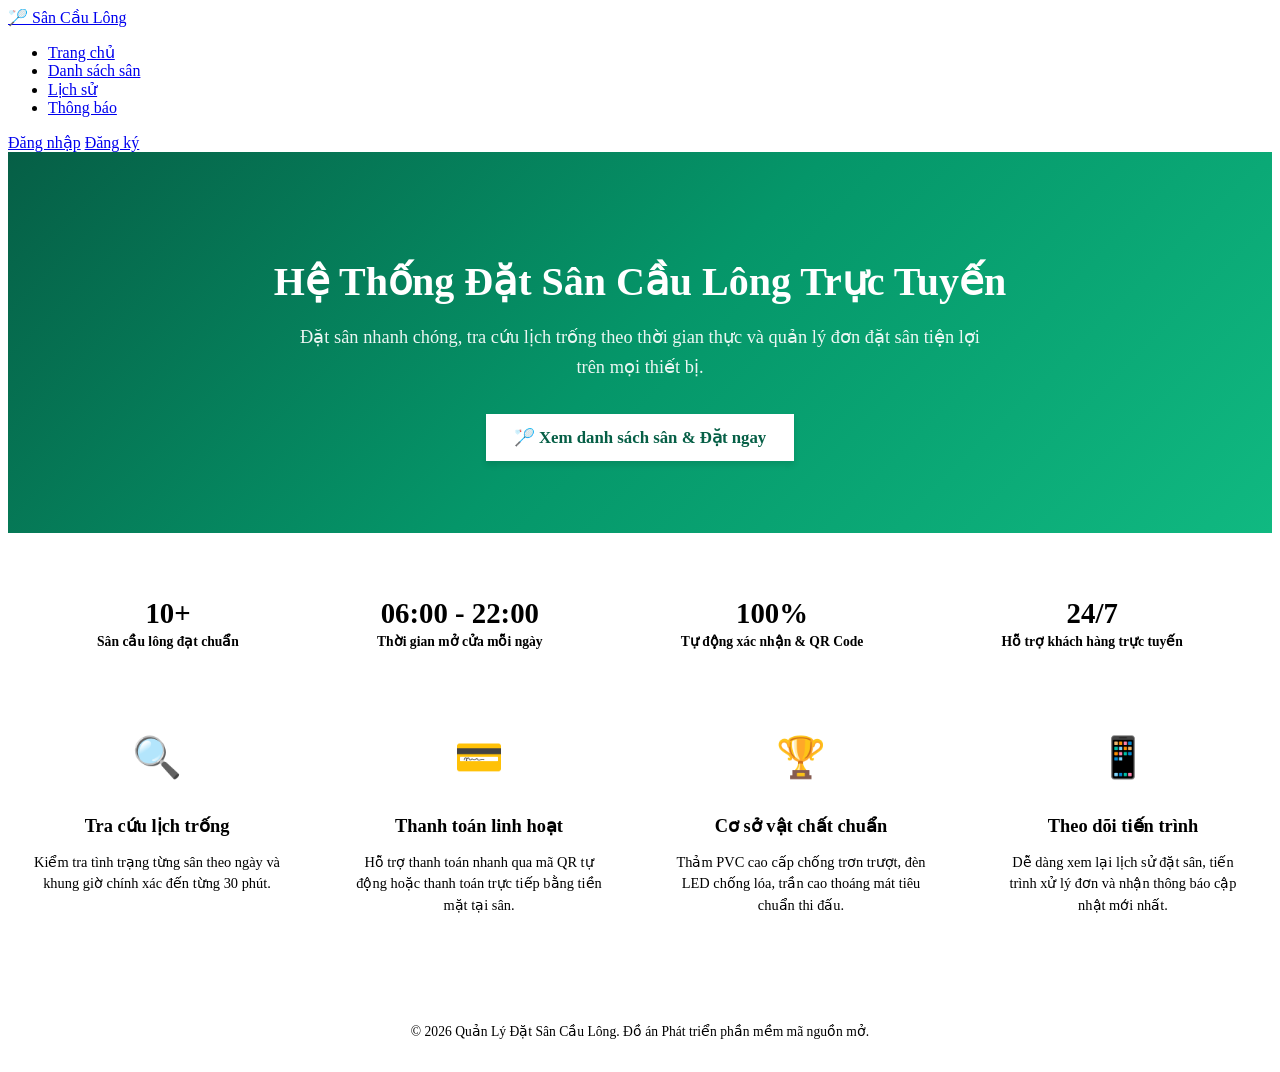
==== frontend/index.html @ d1489792 "Initial commit" ====
<!DOCTYPE html>
<html lang="vi">
<head>
  <meta charset="UTF-8">
  <meta name="viewport" content="width=device-width, initial-scale=1.0">
  <title>Trang Chủ — Quản Lý Đặt Sân Cầu Lông</title>
  <link rel="stylesheet" href="/assets/css/style.css">
  <style>
    .hero-section {
      background: linear-gradient(135deg, #065f46 0%, #059669 50%, #10b981 100%);
      color: #ffffff;
      padding: 4.5rem 1.5rem;
      border-radius: var(--radius);
      text-align: center;
      margin-bottom: 2.5rem;
      box-shadow: var(--shadow-lg);
    }

    .hero-title {
      font-size: 2.5rem;
      font-weight: 800;
      margin-bottom: 1rem;
      line-height: 1.25;
    }

    .hero-subtitle {
      font-size: 1.15rem;
      max-width: 680px;
      margin: 0 auto 2rem auto;
      opacity: 0.92;
      line-height: 1.6;
    }

    .hero-actions {
      display: flex;
      justify-content: center;
      gap: 1rem;
      flex-wrap: wrap;
    }

    .hero-btn-primary {
      background-color: #ffffff;
      color: #065f46;
      font-weight: 700;
      padding: 0.8rem 1.75rem;
      font-size: 1.05rem;
      border-radius: var(--radius-sm);
      text-decoration: none;
      transition: all 0.2s;
      box-shadow: 0 4px 6px rgba(0,0,0,0.1);
    }

    .hero-btn-primary:hover {
      background-color: #f0fdf4;
      transform: translateY(-2px);
    }

    .hero-btn-secondary {
      background-color: rgba(255, 255, 255, 0.15);
      color: #ffffff;
      border: 1.5px solid rgba(255, 255, 255, 0.4);
      font-weight: 600;
      padding: 0.8rem 1.75rem;
      font-size: 1.05rem;
      border-radius: var(--radius-sm);
      text-decoration: none;
      transition: all 0.2s;
    }

    .hero-btn-secondary:hover {
      background-color: rgba(255, 255, 255, 0.25);
      border-color: #ffffff;
    }

    .features-grid {
      display: grid;
      grid-template-columns: repeat(auto-fit, minmax(260px, 1fr));
      gap: 1.5rem;
      margin-bottom: 2.5rem;
    }

    .feature-card {
      background: #ffffff;
      border: 1.5px solid var(--border);
      border-radius: var(--radius);
      padding: 1.75rem 1.5rem;
      text-align: center;
      box-shadow: var(--shadow-sm);
      transition: all 0.2s;
    }

    .feature-card:hover {
      border-color: var(--primary);
      transform: translateY(-3px);
      box-shadow: var(--shadow);
    }

    .feature-icon {
      font-size: 2.5rem;
      margin-bottom: 1rem;
      display: inline-block;
    }

    .feature-title {
      font-size: 1.15rem;
      font-weight: 700;
      color: var(--dark);
      margin-bottom: 0.5rem;
    }

    .feature-desc {
      font-size: 0.9rem;
      color: var(--text-muted);
      line-height: 1.5;
    }

    .stats-banner {
      background: #ffffff;
      border: 1px solid var(--border);
      border-radius: var(--radius);
      padding: 1.5rem 2rem;
      display: flex;
      justify-content: space-around;
      flex-wrap: wrap;
      gap: 1.5rem;
      margin-bottom: 2rem;
      text-align: center;
    }

    .stat-item-num {
      font-size: 1.8rem;
      font-weight: 800;
      color: var(--primary-dark);
    }

    .stat-item-label {
      font-size: 0.85rem;
      color: var(--text-muted);
      margin-top: 0.2rem;
      font-weight: 600;
    }

    .footer {
      border-top: 1px solid var(--border);
      padding: 1.5rem;
      text-align: center;
      font-size: 0.85rem;
      color: var(--text-sub);
      background: #ffffff;
      margin-top: auto;
    }
  </style>
</head>
<body>

  <!-- Navbar -->
  <nav class="navbar">
    <a href="/index.html" class="brand">
      <span>🏸</span> Sân Cầu Lông
    </a>
    <ul class="nav-links">
      <li><a href="/index.html" class="nav-link active">Trang chủ</a></li>
      <li><a href="/pages/user/courts.html" class="nav-link">Danh sách sân</a></li>
      <li><a href="/pages/user/history.html" class="nav-link">Lịch sử</a></li>
      <li><a href="/pages/user/notifications.html" class="nav-link">Thông báo</a></li>
    </ul>
    <div id="auth-controls" class="user-info">
      <!-- Sẽ được điền động bởi JS tùy theo trạng thái login -->
      <a href="/pages/auth/login.html" class="btn btn-outline btn-sm">Đăng nhập</a>
      <a href="/pages/auth/register.html" class="btn btn-primary btn-sm">Đăng ký</a>
    </div>
  </nav>

  <!-- Main Content -->
  <main class="container">
    
    <!-- Hero Banner -->
    <section class="hero-section">
      <h1 class="hero-title">Hệ Thống Đặt Sân Cầu Lông Trực Tuyến</h1>
      <p class="hero-subtitle">
        Đặt sân nhanh chóng, tra cứu lịch trống theo thời gian thực và quản lý đơn đặt sân tiện lợi trên mọi thiết bị.
      </p>
      <div class="hero-actions">
        <a href="/pages/user/courts.html" class="hero-btn-primary">🏸 Xem danh sách sân & Đặt ngay</a>
      </div>
    </section>

    <!-- Stats Banner -->
    <div class="stats-banner">
      <div>
        <div class="stat-item-num">10+</div>
        <div class="stat-item-label">Sân cầu lông đạt chuẩn</div>
      </div>
      <div>
        <div class="stat-item-num">06:00 - 22:00</div>
        <div class="stat-item-label">Thời gian mở cửa mỗi ngày</div>
      </div>
      <div>
        <div class="stat-item-num">100%</div>
        <div class="stat-item-label">Tự động xác nhận & QR Code</div>
      </div>
      <div>
        <div class="stat-item-num">24/7</div>
        <div class="stat-item-label">Hỗ trợ khách hàng trực tuyến</div>
      </div>
    </div>

    <!-- Feature Highlights -->
    <div class="features-grid">
      <div class="feature-card">
        <span class="feature-icon">🔍</span>
        <h3 class="feature-title">Tra cứu lịch trống</h3>
        <p class="feature-desc">
          Kiểm tra tình trạng từng sân theo ngày và khung giờ chính xác đến từng 30 phút.
        </p>
      </div>

      <div class="feature-card">
        <span class="feature-icon">💳</span>
        <h3 class="feature-title">Thanh toán linh hoạt</h3>
        <p class="feature-desc">
          Hỗ trợ thanh toán nhanh qua mã QR tự động hoặc thanh toán trực tiếp bằng tiền mặt tại sân.
        </p>
      </div>

      <div class="feature-card">
        <span class="feature-icon">🏆</span>
        <h3 class="feature-title">Cơ sở vật chất chuẩn</h3>
        <p class="feature-desc">
          Thảm PVC cao cấp chống trơn trượt, đèn LED chống lóa, trần cao thoáng mát tiêu chuẩn thi đấu.
        </p>
      </div>

      <div class="feature-card">
        <span class="feature-icon">📱</span>
        <h3 class="feature-title">Theo dõi tiến trình</h3>
        <p class="feature-desc">
          Dễ dàng xem lại lịch sử đặt sân, tiến trình xử lý đơn và nhận thông báo cập nhật mới nhất.
        </p>
      </div>
    </div>

  </main>

  <!-- Footer -->
  <footer class="footer">
    © 2026 Quản Lý Đặt Sân Cầu Lông. Đồ án Phát triển phần mềm mã nguồn mở.
  </footer>

  <!-- Scripts -->
  <script src="/assets/js/api.js"></script>
  <script src="/assets/js/utils.js"></script>
</body>
</html>
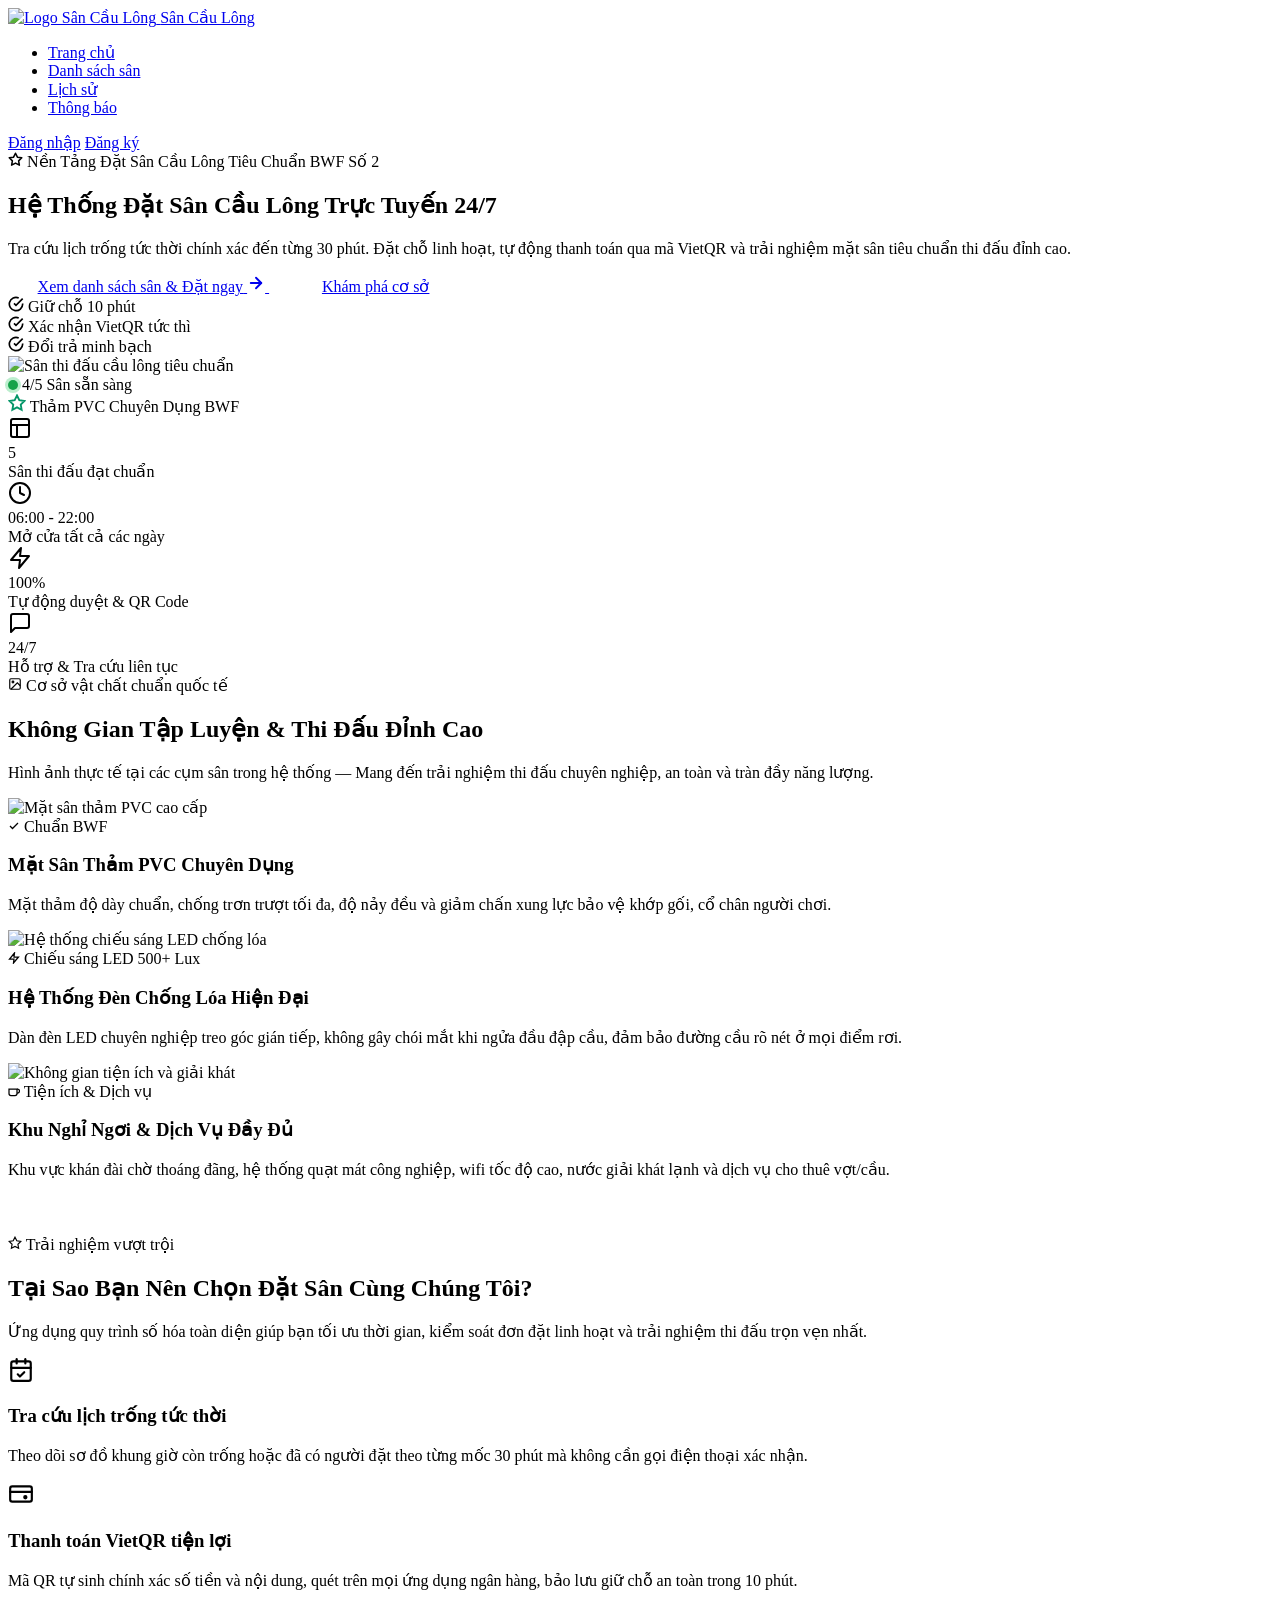
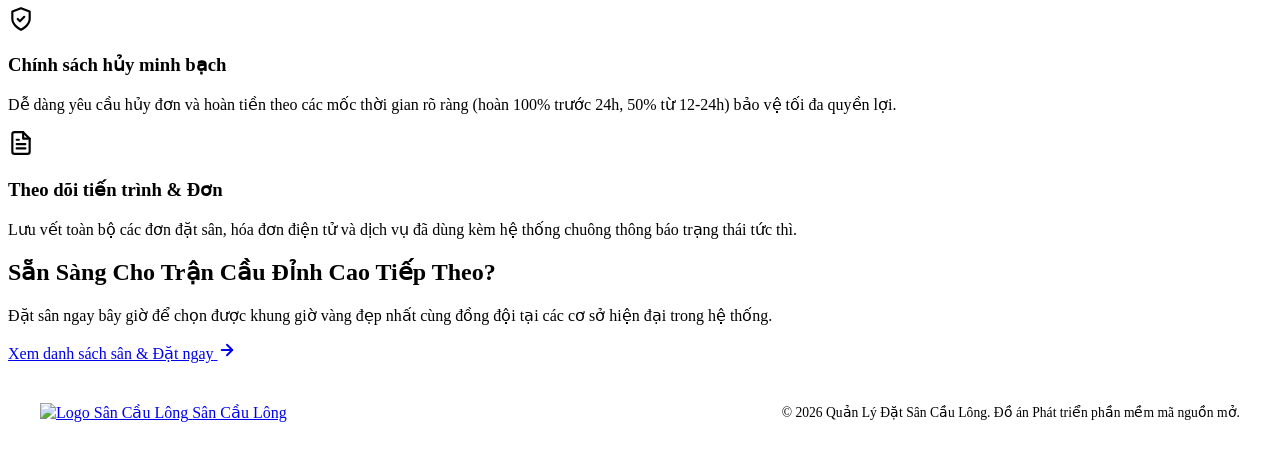
==== commit 76a339f1: "feat: cap nhat toan bo tinh nang quan ly dat san cau long" ====
--- a/frontend/index.html
+++ b/frontend/index.html
@@ -3,160 +3,17 @@
 <head>
   <meta charset="UTF-8">
   <meta name="viewport" content="width=device-width, initial-scale=1.0">
-  <title>Trang Chủ — Quản Lý Đặt Sân Cầu Lông</title>
+  <title>Trang Chủ — Hệ Thống Đặt Sân Cầu Lông Trực Tuyến</title>
+  <link rel="icon" type="image/png" href="/assets/images/logo.png">
   <link rel="stylesheet" href="/assets/css/style.css">
-  <style>
-    .hero-section {
-      background: linear-gradient(135deg, #065f46 0%, #059669 50%, #10b981 100%);
-      color: #ffffff;
-      padding: 4.5rem 1.5rem;
-      border-radius: var(--radius);
-      text-align: center;
-      margin-bottom: 2.5rem;
-      box-shadow: var(--shadow-lg);
-    }
-
-    .hero-title {
-      font-size: 2.5rem;
-      font-weight: 800;
-      margin-bottom: 1rem;
-      line-height: 1.25;
-    }
-
-    .hero-subtitle {
-      font-size: 1.15rem;
-      max-width: 680px;
-      margin: 0 auto 2rem auto;
-      opacity: 0.92;
-      line-height: 1.6;
-    }
-
-    .hero-actions {
-      display: flex;
-      justify-content: center;
-      gap: 1rem;
-      flex-wrap: wrap;
-    }
-
-    .hero-btn-primary {
-      background-color: #ffffff;
-      color: #065f46;
-      font-weight: 700;
-      padding: 0.8rem 1.75rem;
-      font-size: 1.05rem;
-      border-radius: var(--radius-sm);
-      text-decoration: none;
-      transition: all 0.2s;
-      box-shadow: 0 4px 6px rgba(0,0,0,0.1);
-    }
-
-    .hero-btn-primary:hover {
-      background-color: #f0fdf4;
-      transform: translateY(-2px);
-    }
-
-    .hero-btn-secondary {
-      background-color: rgba(255, 255, 255, 0.15);
-      color: #ffffff;
-      border: 1.5px solid rgba(255, 255, 255, 0.4);
-      font-weight: 600;
-      padding: 0.8rem 1.75rem;
-      font-size: 1.05rem;
-      border-radius: var(--radius-sm);
-      text-decoration: none;
-      transition: all 0.2s;
-    }
-
-    .hero-btn-secondary:hover {
-      background-color: rgba(255, 255, 255, 0.25);
-      border-color: #ffffff;
-    }
-
-    .features-grid {
-      display: grid;
-      grid-template-columns: repeat(auto-fit, minmax(260px, 1fr));
-      gap: 1.5rem;
-      margin-bottom: 2.5rem;
-    }
-
-    .feature-card {
-      background: #ffffff;
-      border: 1.5px solid var(--border);
-      border-radius: var(--radius);
-      padding: 1.75rem 1.5rem;
-      text-align: center;
-      box-shadow: var(--shadow-sm);
-      transition: all 0.2s;
-    }
-
-    .feature-card:hover {
-      border-color: var(--primary);
-      transform: translateY(-3px);
-      box-shadow: var(--shadow);
-    }
-
-    .feature-icon {
-      font-size: 2.5rem;
-      margin-bottom: 1rem;
-      display: inline-block;
-    }
-
-    .feature-title {
-      font-size: 1.15rem;
-      font-weight: 700;
-      color: var(--dark);
-      margin-bottom: 0.5rem;
-    }
-
-    .feature-desc {
-      font-size: 0.9rem;
-      color: var(--text-muted);
-      line-height: 1.5;
-    }
-
-    .stats-banner {
-      background: #ffffff;
-      border: 1px solid var(--border);
-      border-radius: var(--radius);
-      padding: 1.5rem 2rem;
-      display: flex;
-      justify-content: space-around;
-      flex-wrap: wrap;
-      gap: 1.5rem;
-      margin-bottom: 2rem;
-      text-align: center;
-    }
-
-    .stat-item-num {
-      font-size: 1.8rem;
-      font-weight: 800;
-      color: var(--primary-dark);
-    }
-
-    .stat-item-label {
-      font-size: 0.85rem;
-      color: var(--text-muted);
-      margin-top: 0.2rem;
-      font-weight: 600;
-    }
-
-    .footer {
-      border-top: 1px solid var(--border);
-      padding: 1.5rem;
-      text-align: center;
-      font-size: 0.85rem;
-      color: var(--text-sub);
-      background: #ffffff;
-      margin-top: auto;
-    }
-  </style>
 </head>
 <body>
 
   <!-- Navbar -->
   <nav class="navbar">
     <a href="/index.html" class="brand">
-      <span>🏸</span> Sân Cầu Lông
+      <img src="/assets/images/logo.png" alt="Logo Sân Cầu Lông" class="brand-logo-img">
+      <span class="brand-text">Sân Cầu Lông</span>
     </a>
     <ul class="nav-links">
       <li><a href="/index.html" class="nav-link active">Trang chủ</a></li>
@@ -165,7 +22,7 @@
       <li><a href="/pages/user/notifications.html" class="nav-link">Thông báo</a></li>
     </ul>
     <div id="auth-controls" class="user-info">
-      <!-- Sẽ được điền động bởi JS tùy theo trạng thái login -->
+      <!-- Sẽ được điền động bởi utils.js tùy theo trạng thái login -->
       <a href="/pages/auth/login.html" class="btn btn-outline btn-sm">Đăng nhập</a>
       <a href="/pages/auth/register.html" class="btn btn-primary btn-sm">Đăng ký</a>
     </div>
@@ -174,81 +31,369 @@
   <!-- Main Content -->
   <main class="container">
     
-    <!-- Hero Banner -->
-    <section class="hero-section">
-      <h1 class="hero-title">Hệ Thống Đặt Sân Cầu Lông Trực Tuyến</h1>
-      <p class="hero-subtitle">
-        Đặt sân nhanh chóng, tra cứu lịch trống theo thời gian thực và quản lý đơn đặt sân tiện lợi trên mọi thiết bị.
+    <!-- Hero Section: Split Athletic Showcase -->
+    <section class="index-hero-section">
+      
+      <!-- Cột Trái: Tiêu đề, Cam kết & Kêu gọi hành động -->
+      <div>
+        <div class="hero-badge">
+          <svg width="15" height="15" viewBox="0 0 24 24" fill="none" stroke="currentColor" stroke-width="2.5" stroke-linecap="round" stroke-linejoin="round">
+            <polygon points="12 2 15.09 8.26 22 9.27 17 14.14 18.18 21.02 12 17.77 5.82 21.02 7 14.14 2 9.27 8.91 8.26 12 2"/>
+          </svg>
+          <span>Nền Tảng Đặt Sân Cầu Lông Tiêu Chuẩn BWF Số 2</span>
+        </div>
+
+        <h1 class="hero-title">
+          Hệ Thống Đặt Sân Cầu Lông <span class="gradient-text">Trực Tuyến 24/7</span>
+        </h1>
+
+        <p class="hero-subtitle">
+          Tra cứu lịch trống tức thời chính xác đến từng 30 phút. Đặt chỗ linh hoạt, tự động thanh toán qua mã VietQR và trải nghiệm mặt sân tiêu chuẩn thi đấu đỉnh cao.
+        </p>
+
+        <div class="hero-actions">
+          <a href="/pages/user/courts.html" class="btn btn-primary" style="padding: 0.85rem 1.85rem; font-size: 1rem; border-radius: 12px; gap: 0.6rem;">
+            <span>Xem danh sách sân & Đặt ngay</span>
+            <svg width="18" height="18" viewBox="0 0 24 24" fill="none" stroke="currentColor" stroke-width="2.5" stroke-linecap="round" stroke-linejoin="round">
+              <line x1="5" y1="12" x2="19" y2="12"></line>
+              <polyline points="12 5 19 12 12 19"></polyline>
+            </svg>
+          </a>
+          <a href="#co-so-vat-chat" class="btn btn-outline" style="padding: 0.85rem 1.45rem; font-size: 1rem; border-radius: 12px;">
+            <span>Khám phá cơ sở</span>
+          </a>
+        </div>
+
+        <div class="hero-trust-list">
+          <div class="hero-trust-item">
+            <svg width="16" height="16" viewBox="0 0 24 24" fill="none" stroke="currentColor" stroke-width="2.5">
+              <path d="M22 11.08V12a10 10 0 1 1-5.93-9.14"></path>
+              <polyline points="22 4 12 14.01 9 11.01"></polyline>
+            </svg>
+            <span>Giữ chỗ 10 phút</span>
+          </div>
+
+          <div class="hero-trust-item">
+            <svg width="16" height="16" viewBox="0 0 24 24" fill="none" stroke="currentColor" stroke-width="2.5">
+              <path d="M22 11.08V12a10 10 0 1 1-5.93-9.14"></path>
+              <polyline points="22 4 12 14.01 9 11.01"></polyline>
+            </svg>
+            <span>Xác nhận VietQR tức thì</span>
+          </div>
+
+          <div class="hero-trust-item">
+            <svg width="16" height="16" viewBox="0 0 24 24" fill="none" stroke="currentColor" stroke-width="2.5">
+              <path d="M22 11.08V12a10 10 0 1 1-5.93-9.14"></path>
+              <polyline points="22 4 12 14.01 9 11.01"></polyline>
+            </svg>
+            <span>Đổi trả minh bạch</span>
+          </div>
+        </div>
+      </div>
+
+      <!-- Cột Phải: Visual Spotlight Card (images/index1.webp) -->
+      <div class="hero-visual-card">
+        <img src="/assets/images/index1.webp" alt="Sân thi đấu cầu lông tiêu chuẩn" class="hero-visual-img">
+        
+        <div class="hero-floating-badge badge-top" id="hero-courts-badge">
+          <span id="hero-courts-dot" style="display:inline-block; width:10px; height:10px; border-radius:50%; background:#16a34a; box-shadow:0 0 0 3px rgba(34,197,94,0.3);"></span>
+          <span id="hero-ready-courts-text">4/5 Sân sẵn sàng</span>
+        </div>
+
+        <div class="hero-floating-badge badge-bottom">
+          <svg width="18" height="18" viewBox="0 0 24 24" fill="none" stroke="#059669" stroke-width="2.5">
+            <path d="M12 2l3.09 6.26L22 9.27l-5 4.87 1.18 6.88L12 17.77l-6.18 3.25L7 14.14 2 9.27l6.91-1.01L12 2z"></path>
+          </svg>
+          <span>Thảm PVC Chuyên Dụng BWF</span>
+        </div>
+      </div>
+
+    </section>
+
+    <!-- Stats Banner Modern -->
+    <div class="stats-banner-modern">
+      
+      <div class="stat-item-modern">
+        <div class="stat-icon-box">
+          <svg width="24" height="24" viewBox="0 0 24 24" fill="none" stroke="currentColor" stroke-width="2" stroke-linecap="round" stroke-linejoin="round">
+            <rect x="3" y="3" width="18" height="18" rx="2" ry="2"></rect>
+            <line x1="3" y1="9" x2="21" y2="9"></line>
+            <line x1="9" y1="21" x2="9" y2="9"></line>
+          </svg>
+        </div>
+        <div>
+          <div class="stat-item-num-modern" id="stat-total-courts">5</div>
+          <div class="stat-item-label-modern">Sân thi đấu đạt chuẩn</div>
+        </div>
+      </div>
+
+      <div class="stat-item-modern">
+        <div class="stat-icon-box">
+          <svg width="24" height="24" viewBox="0 0 24 24" fill="none" stroke="currentColor" stroke-width="2" stroke-linecap="round" stroke-linejoin="round">
+            <circle cx="12" cy="12" r="10"></circle>
+            <polyline points="12 6 12 12 16 14"></polyline>
+          </svg>
+        </div>
+        <div>
+          <div class="stat-item-num-modern">06:00 - 22:00</div>
+          <div class="stat-item-label-modern">Mở cửa tất cả các ngày</div>
+        </div>
+      </div>
+
+      <div class="stat-item-modern">
+        <div class="stat-icon-box">
+          <svg width="24" height="24" viewBox="0 0 24 24" fill="none" stroke="currentColor" stroke-width="2" stroke-linecap="round" stroke-linejoin="round">
+            <polygon points="13 2 3 14 12 14 11 22 21 10 12 10 13 2"></polygon>
+          </svg>
+        </div>
+        <div>
+          <div class="stat-item-num-modern">100%</div>
+          <div class="stat-item-label-modern">Tự động duyệt & QR Code</div>
+        </div>
+      </div>
+
+      <div class="stat-item-modern">
+        <div class="stat-icon-box">
+          <svg width="24" height="24" viewBox="0 0 24 24" fill="none" stroke="currentColor" stroke-width="2" stroke-linecap="round" stroke-linejoin="round">
+            <path d="M21 15a2 2 0 0 1-2 2H7l-4 4V5a2 2 0 0 1 2-2h14a2 2 0 0 1 2 2z"></path>
+          </svg>
+        </div>
+        <div>
+          <div class="stat-item-num-modern">24/7</div>
+          <div class="stat-item-label-modern">Hỗ trợ & Tra cứu liên tục</div>
+        </div>
+      </div>
+
+    </div>
+
+    <!-- Gallery Section: Sử dụng trọn vẹn images/index1, index2, index3 -->
+    <section id="co-so-vat-chat" style="margin-bottom: 3.5rem;">
+      
+      <div class="section-header-centered">
+        <div class="section-pill-tag">
+          <svg width="14" height="14" viewBox="0 0 24 24" fill="none" stroke="currentColor" stroke-width="2">
+            <rect x="3" y="3" width="18" height="18" rx="2"/><circle cx="8.5" cy="8.5" r="1.5"/><polyline points="21 15 16 10 5 21"/>
+          </svg>
+          <span>Cơ sở vật chất chuẩn quốc tế</span>
+        </div>
+        <h2 class="section-title-large">Không Gian Tập Luyện & Thi Đấu Đỉnh Cao</h2>
+        <p class="section-subtitle-muted">
+          Hình ảnh thực tế tại các cụm sân trong hệ thống — Mang đến trải nghiệm thi đấu chuyên nghiệp, an toàn và tràn đầy năng lượng.
+        </p>
+      </div>
+
+      <div class="gallery-grid">
+        
+        <!-- Card 1: index1.webp -->
+        <div class="gallery-card">
+          <div class="gallery-img-wrap">
+            <img src="/assets/images/index1.webp" alt="Mặt sân thảm PVC cao cấp" class="gallery-img">
+            <div class="gallery-tag">
+              <svg width="12" height="12" viewBox="0 0 24 24" fill="none" stroke="currentColor" stroke-width="2.5"><polyline points="20 6 9 17 4 12"/></svg>
+              <span>Chuẩn BWF</span>
+            </div>
+          </div>
+          <div class="gallery-body">
+            <h3 class="gallery-title">Mặt Sân Thảm PVC Chuyên Dụng</h3>
+            <p class="gallery-desc">
+              Mặt thảm độ dày chuẩn, chống trơn trượt tối đa, độ nảy đều và giảm chấn xung lực bảo vệ khớp gối, cổ chân người chơi.
+            </p>
+          </div>
+        </div>
+
+        <!-- Card 2: index2.webp -->
+        <div class="gallery-card">
+          <div class="gallery-img-wrap">
+            <img src="/assets/images/index2.webp" alt="Hệ thống chiếu sáng LED chống lóa" class="gallery-img">
+            <div class="gallery-tag">
+              <svg width="12" height="12" viewBox="0 0 24 24" fill="none" stroke="currentColor" stroke-width="2.5"><polygon points="13 2 3 14 12 14 11 22 21 10 12 10 13 2"/></svg>
+              <span>Chiếu sáng LED 500+ Lux</span>
+            </div>
+          </div>
+          <div class="gallery-body">
+            <h3 class="gallery-title">Hệ Thống Đèn Chống Lóa Hiện Đại</h3>
+            <p class="gallery-desc">
+              Dàn đèn LED chuyên nghiệp treo góc gián tiếp, không gây chói mắt khi ngửa đầu đập cầu, đảm bảo đường cầu rõ nét ở mọi điểm rơi.
+            </p>
+          </div>
+        </div>
+
+        <!-- Card 3: index3.jpg -->
+        <div class="gallery-card">
+          <div class="gallery-img-wrap">
+            <img src="/assets/images/index3.jpg" alt="Không gian tiện ích và giải khát" class="gallery-img">
+            <div class="gallery-tag">
+              <svg width="12" height="12" viewBox="0 0 24 24" fill="none" stroke="currentColor" stroke-width="2.5"><path d="M18 8h1a4 4 0 0 1 0 8h-1"></path><path d="M2 8h16v9a4 4 0 0 1-4 4H6a4 4 0 0 1-4-4V8z"></path></svg>
+              <span>Tiện ích & Dịch vụ</span>
+            </div>
+          </div>
+          <div class="gallery-body">
+            <h3 class="gallery-title">Khu Nghỉ Ngơi & Dịch Vụ Đầy Đủ</h3>
+            <p class="gallery-desc">
+              Khu vực khán đài chờ thoáng đãng, hệ thống quạt mát công nghiệp, wifi tốc độ cao, nước giải khát lạnh và dịch vụ cho thuê vợt/cầu.
+            </p>
+          </div>
+        </div>
+
+      </div>
+
+    </section>
+
+    <!-- Features Highlights (Modern SVG Icons) -->
+    <section class="features-section">
+      
+      <div class="section-header-centered">
+        <div class="section-pill-tag">
+          <svg width="14" height="14" viewBox="0 0 24 24" fill="none" stroke="currentColor" stroke-width="2">
+            <polygon points="12 2 15.09 8.26 22 9.27 17 14.14 18.18 21.02 12 17.77 5.82 21.02 7 14.14 2 9.27 8.91 8.26 12 2"/>
+          </svg>
+          <span>Trải nghiệm vượt trội</span>
+        </div>
+        <h2 class="section-title-large">Tại Sao Bạn Nên Chọn Đặt Sân Cùng Chúng Tôi?</h2>
+        <p class="section-subtitle-muted">
+          Ứng dụng quy trình số hóa toàn diện giúp bạn tối ưu thời gian, kiểm soát đơn đặt linh hoạt và trải nghiệm thi đấu trọn vẹn nhất.
+        </p>
+      </div>
+
+      <div class="features-grid-modern">
+        
+        <!-- Feature 1: Tra cứu lịch trống -->
+        <div class="feature-card-modern">
+          <div class="feature-icon-box-modern">
+            <svg width="26" height="26" viewBox="0 0 24 24" fill="none" stroke="currentColor" stroke-width="2" stroke-linecap="round" stroke-linejoin="round">
+              <rect x="3" y="4" width="18" height="18" rx="2" ry="2"></rect>
+              <line x1="16" y1="2" x2="16" y2="6"></line>
+              <line x1="8" y1="2" x2="8" y2="6"></line>
+              <line x1="3" y1="10" x2="21" y2="10"></line>
+              <path d="M9 16l2 2 4-4"></path>
+            </svg>
+          </div>
+          <h3 class="feature-title-modern">Tra cứu lịch trống tức thời</h3>
+          <p class="feature-desc-modern">
+            Theo dõi sơ đồ khung giờ còn trống hoặc đã có người đặt theo từng mốc 30 phút mà không cần gọi điện thoại xác nhận.
+          </p>
+        </div>
+
+        <!-- Feature 2: Thanh toán VietQR -->
+        <div class="feature-card-modern">
+          <div class="feature-icon-box-modern">
+            <svg width="26" height="26" viewBox="0 0 24 24" fill="none" stroke="currentColor" stroke-width="2" stroke-linecap="round" stroke-linejoin="round">
+              <rect x="2" y="5" width="20" height="14" rx="2"></rect>
+              <line x1="2" y1="10" x2="22" y2="10"></line>
+              <circle cx="16" cy="15" r="1"></circle>
+            </svg>
+          </div>
+          <h3 class="feature-title-modern">Thanh toán VietQR tiện lợi</h3>
+          <p class="feature-desc-modern">
+            Mã QR tự sinh chính xác số tiền và nội dung, quét trên mọi ứng dụng ngân hàng, bảo lưu giữ chỗ an toàn trong 10 phút.
+          </p>
+        </div>
+
+        <!-- Feature 3: Chính sách minh bạch -->
+        <div class="feature-card-modern">
+          <div class="feature-icon-box-modern">
+            <svg width="26" height="26" viewBox="0 0 24 24" fill="none" stroke="currentColor" stroke-width="2" stroke-linecap="round" stroke-linejoin="round">
+              <path d="M12 22s8-4 8-10V5l-8-3-8 3v7c0 6 8 10 8 10z"></path>
+              <polyline points="9 12 11 14 15 10"></polyline>
+            </svg>
+          </div>
+          <h3 class="feature-title-modern">Chính sách hủy minh bạch</h3>
+          <p class="feature-desc-modern">
+            Dễ dàng yêu cầu hủy đơn và hoàn tiền theo các mốc thời gian rõ ràng (hoàn 100% trước 24h, 50% từ 12-24h) bảo vệ tối đa quyền lợi.
+          </p>
+        </div>
+
+        <!-- Feature 4: Lịch sử & Tiến trình -->
+        <div class="feature-card-modern">
+          <div class="feature-icon-box-modern">
+            <svg width="26" height="26" viewBox="0 0 24 24" fill="none" stroke="currentColor" stroke-width="2" stroke-linecap="round" stroke-linejoin="round">
+              <path d="M14 2H6a2 2 0 0 0-2 2v16a2 2 0 0 0 2 2h12a2 2 0 0 0 2-2V8z"></path>
+              <polyline points="14 2 14 8 20 8"></polyline>
+              <line x1="16" y1="13" x2="8" y2="13"></line>
+              <line x1="16" y1="17" x2="8" y2="17"></line>
+              <polyline points="10 9 9 9 8 9"></polyline>
+            </svg>
+          </div>
+          <h3 class="feature-title-modern">Theo dõi tiến trình & Đơn</h3>
+          <p class="feature-desc-modern">
+            Lưu vết toàn bộ các đơn đặt sân, hóa đơn điện tử và dịch vụ đã dùng kèm hệ thống chuông thông báo trạng thái tức thì.
+          </p>
+        </div>
+
+      </div>
+
+    </section>
+
+    <!-- Call to Action Banner -->
+    <section class="cta-banner-modern">
+      <h2 class="cta-title-modern">Sẵn Sàng Cho Trận Cầu Đỉnh Cao Tiếp Theo?</h2>
+      <p class="cta-subtitle-modern">
+        Đặt sân ngay bây giờ để chọn được khung giờ vàng đẹp nhất cùng đồng đội tại các cơ sở hiện đại trong hệ thống.
       </p>
-      <div class="hero-actions">
-        <a href="/pages/user/courts.html" class="hero-btn-primary">🏸 Xem danh sách sân & Đặt ngay</a>
-      </div>
+      <a href="/pages/user/courts.html" class="cta-btn-primary">
+        <span>Xem danh sách sân & Đặt ngay</span>
+        <svg width="18" height="18" viewBox="0 0 24 24" fill="none" stroke="currentColor" stroke-width="2.5" stroke-linecap="round" stroke-linejoin="round">
+          <line x1="5" y1="12" x2="19" y2="12"></line>
+          <polyline points="12 5 19 12 12 19"></polyline>
+        </svg>
+      </a>
     </section>
 
-    <!-- Stats Banner -->
-    <div class="stats-banner">
-      <div>
-        <div class="stat-item-num">10+</div>
-        <div class="stat-item-label">Sân cầu lông đạt chuẩn</div>
-      </div>
-      <div>
-        <div class="stat-item-num">06:00 - 22:00</div>
-        <div class="stat-item-label">Thời gian mở cửa mỗi ngày</div>
-      </div>
-      <div>
-        <div class="stat-item-num">100%</div>
-        <div class="stat-item-label">Tự động xác nhận & QR Code</div>
-      </div>
-      <div>
-        <div class="stat-item-num">24/7</div>
-        <div class="stat-item-label">Hỗ trợ khách hàng trực tuyến</div>
+  </main>
+
+  <!-- Footer -->
+  <footer class="footer" style="padding: 2.5rem 1.5rem; background: #ffffff; border-top: 1px solid var(--border);">
+    <div style="max-width: 1200px; margin: 0 auto; display: flex; align-items: center; justify-content: space-between; flex-wrap: wrap; gap: 1.25rem;">
+      <a href="/index.html" class="brand">
+        <img src="/assets/images/logo.png" alt="Logo Sân Cầu Lông" class="brand-logo-img">
+        <span class="brand-text">Sân Cầu Lông</span>
+      </a>
+      <div style="font-size: 0.85rem; color: var(--text-muted);">
+        © 2026 Quản Lý Đặt Sân Cầu Lông. Đồ án Phát triển phần mềm mã nguồn mở.
       </div>
     </div>
-
-    <!-- Feature Highlights -->
-    <div class="features-grid">
-      <div class="feature-card">
-        <span class="feature-icon">🔍</span>
-        <h3 class="feature-title">Tra cứu lịch trống</h3>
-        <p class="feature-desc">
-          Kiểm tra tình trạng từng sân theo ngày và khung giờ chính xác đến từng 30 phút.
-        </p>
-      </div>
-
-      <div class="feature-card">
-        <span class="feature-icon">💳</span>
-        <h3 class="feature-title">Thanh toán linh hoạt</h3>
-        <p class="feature-desc">
-          Hỗ trợ thanh toán nhanh qua mã QR tự động hoặc thanh toán trực tiếp bằng tiền mặt tại sân.
-        </p>
-      </div>
-
-      <div class="feature-card">
-        <span class="feature-icon">🏆</span>
-        <h3 class="feature-title">Cơ sở vật chất chuẩn</h3>
-        <p class="feature-desc">
-          Thảm PVC cao cấp chống trơn trượt, đèn LED chống lóa, trần cao thoáng mát tiêu chuẩn thi đấu.
-        </p>
-      </div>
-
-      <div class="feature-card">
-        <span class="feature-icon">📱</span>
-        <h3 class="feature-title">Theo dõi tiến trình</h3>
-        <p class="feature-desc">
-          Dễ dàng xem lại lịch sử đặt sân, tiến trình xử lý đơn và nhận thông báo cập nhật mới nhất.
-        </p>
-      </div>
-    </div>
-
-  </main>
-
-  <!-- Footer -->
-  <footer class="footer">
-    © 2026 Quản Lý Đặt Sân Cầu Lông. Đồ án Phát triển phần mềm mã nguồn mở.
   </footer>
 
   <!-- Scripts -->
-  <script src="/assets/js/api.js"></script>
-  <script src="/assets/js/utils.js"></script>
+  <script src="/assets/js/api.js?v=2.8"></script>
+  <script src="/assets/js/utils.js?v=2.8"></script>
+  <script>
+    document.addEventListener('DOMContentLoaded', async () => {
+      try {
+        const locations = await api.get('/public/courts');
+        if (Array.isArray(locations) && locations.length > 0) {
+          let total = 0;
+          let ready = 0;
+          locations.forEach(loc => {
+            const courts = loc.danhSachSan || [];
+            total += courts.length;
+            ready += courts.filter(s => s.tinhTrang === 'HoatDong').length;
+          });
+
+          const badgeText = document.getElementById('hero-ready-courts-text');
+          const badgeDot = document.getElementById('hero-courts-dot');
+          const totalStat = document.getElementById('stat-total-courts');
+
+          if (badgeText && total > 0) {
+            badgeText.textContent = `${ready}/${total} Sân sẵn sàng`;
+          }
+          if (badgeDot && total > 0) {
+            if (ready === total) {
+              badgeDot.style.background = '#16a34a';
+              badgeDot.style.boxShadow = '0 0 0 3px rgba(34,197,94,0.3)';
+            } else {
+              badgeDot.style.background = '#f59e0b';
+              badgeDot.style.boxShadow = '0 0 0 3px rgba(245,158,11,0.3)';
+            }
+          }
+          if (totalStat && total > 0) {
+            totalStat.textContent = `${total}`;
+          }
+        }
+      } catch (err) {
+        console.warn('Không thể đồng bộ số sân từ API:', err);
+      }
+    });
+  </script>
 </body>
 </html>
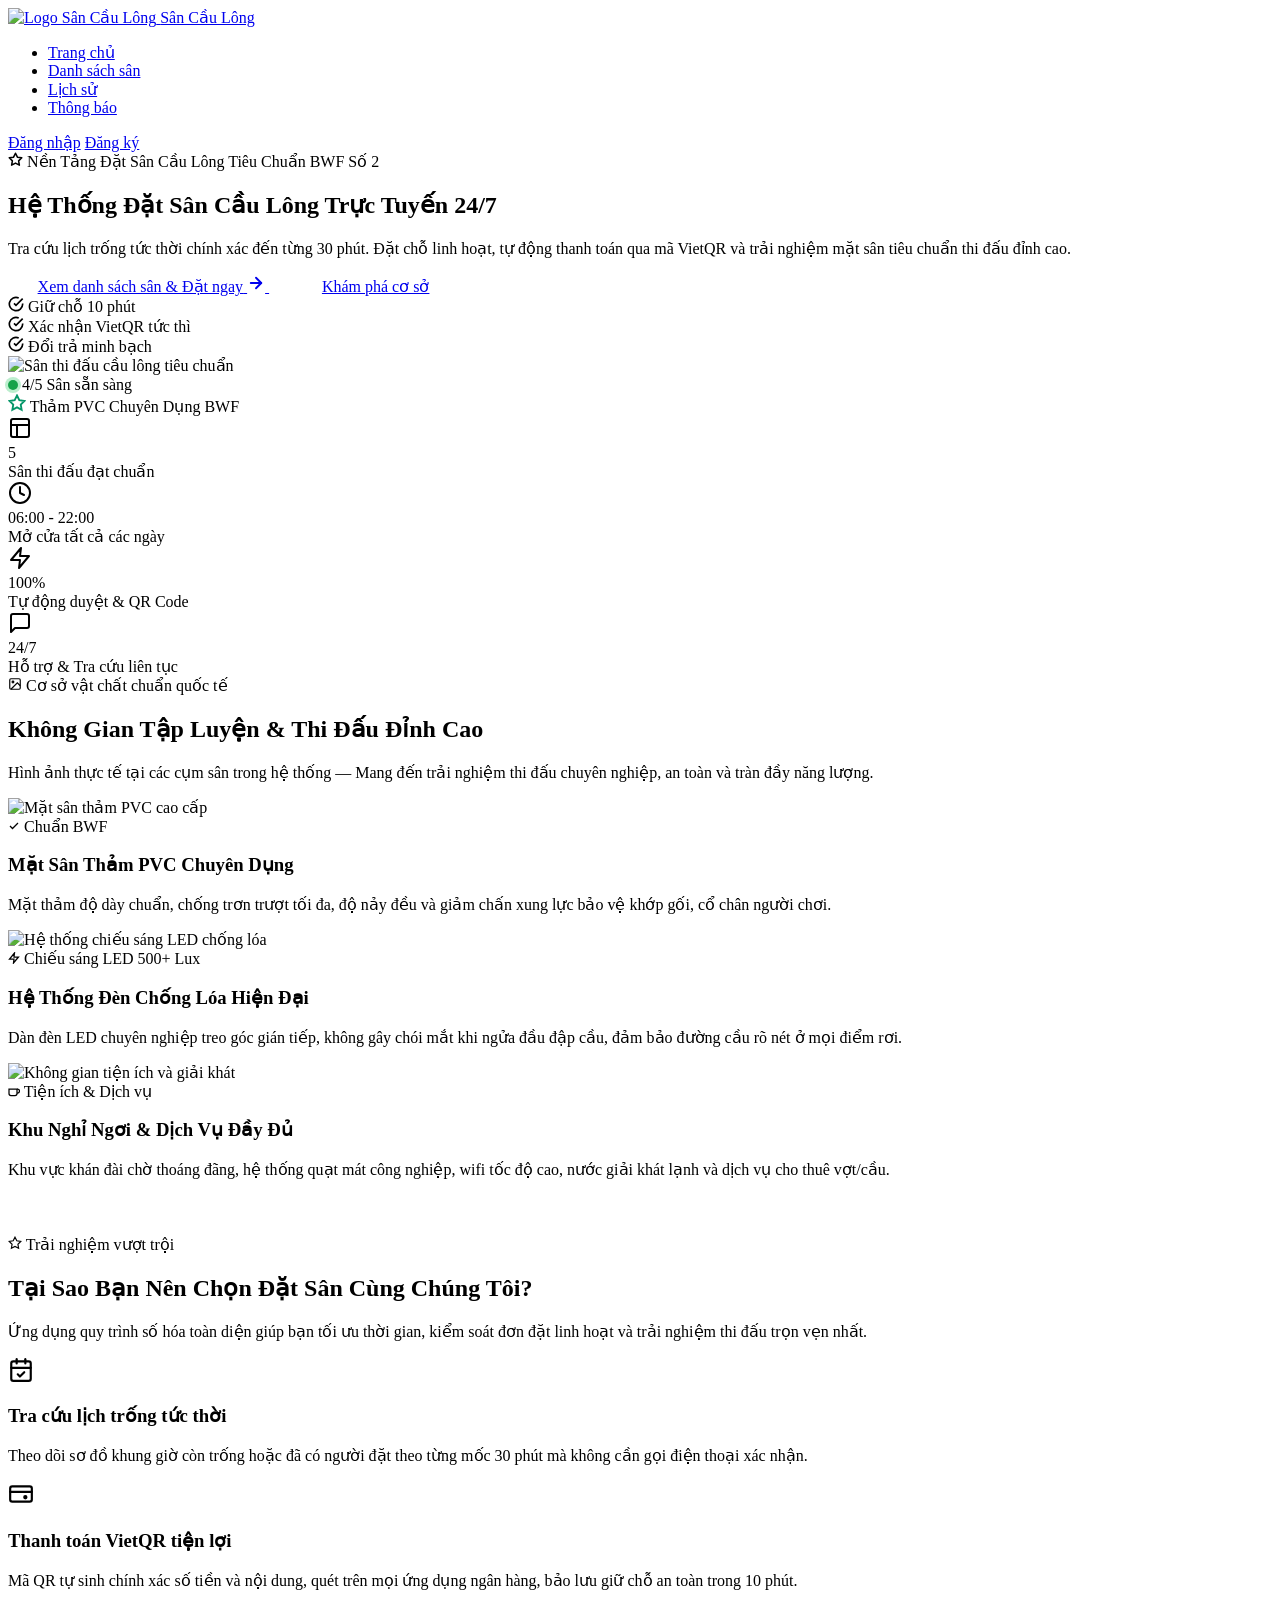
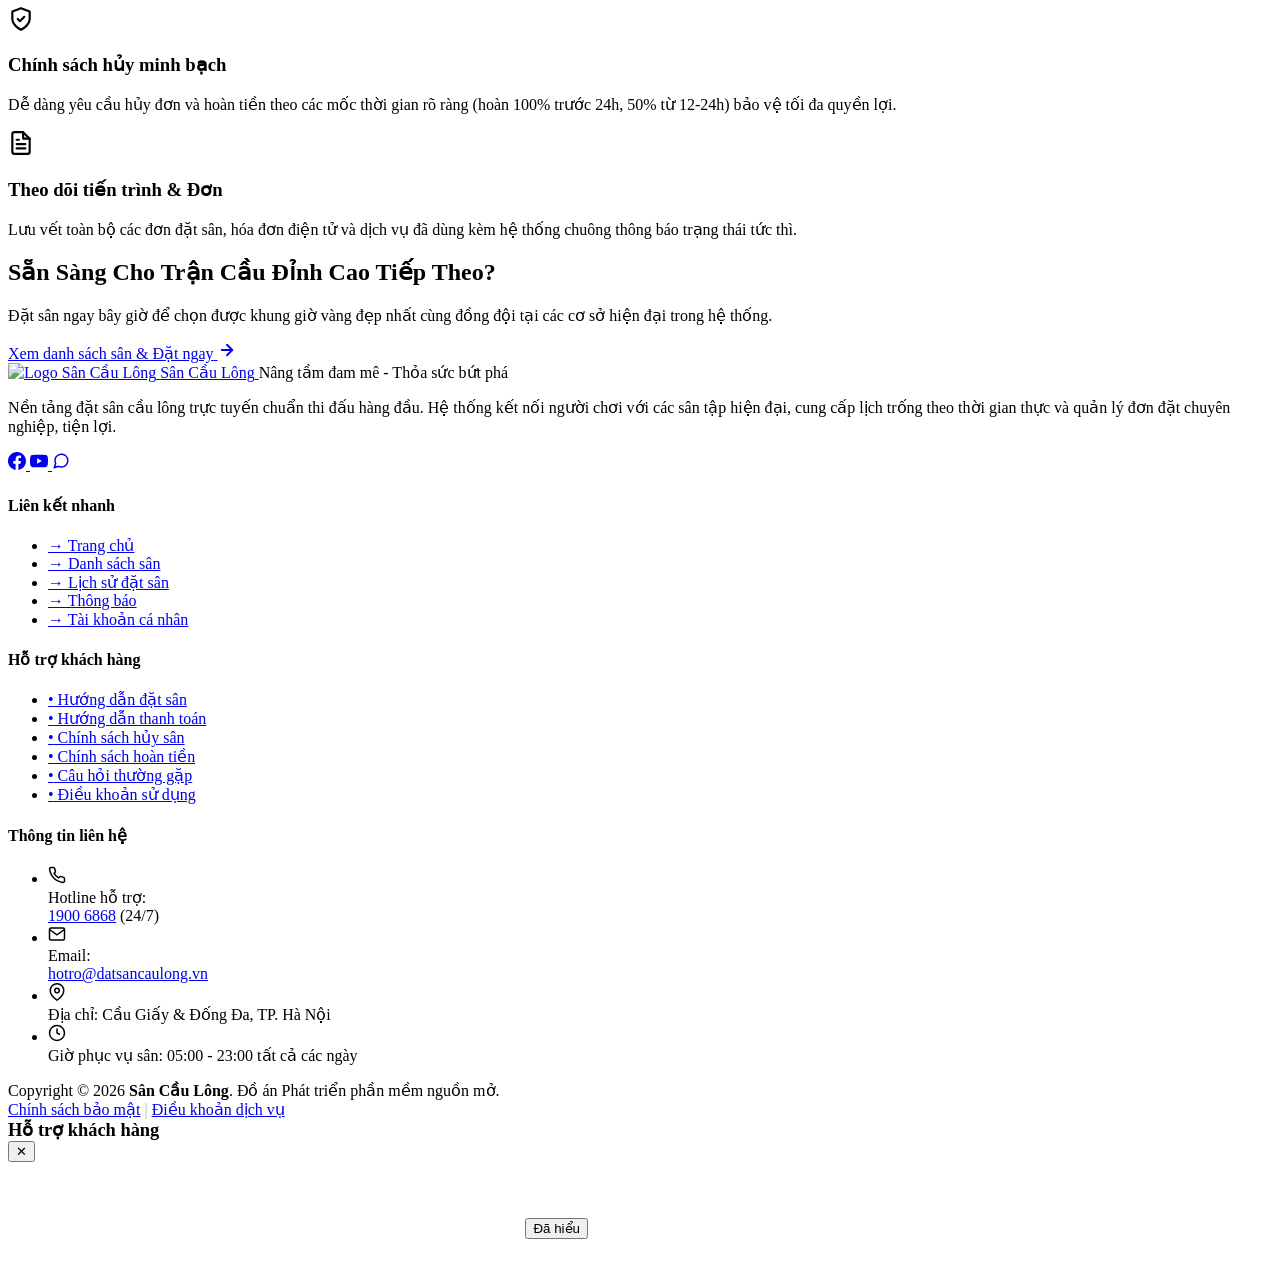
==== commit b57e825c: "feat: hoan thien quan ly tai khoan, sua loi layout admin va toi uu ho so nhan vien" ====
--- a/frontend/index.html
+++ b/frontend/index.html
@@ -3,9 +3,12 @@
 <head>
   <meta charset="UTF-8">
   <meta name="viewport" content="width=device-width, initial-scale=1.0">
+  <meta http-equiv="Cache-Control" content="no-cache, no-store, must-revalidate">
+  <meta http-equiv="Pragma" content="no-cache">
+  <meta http-equiv="Expires" content="0">
   <title>Trang Chủ — Hệ Thống Đặt Sân Cầu Lông Trực Tuyến</title>
   <link rel="icon" type="image/png" href="/assets/images/logo.png">
-  <link rel="stylesheet" href="/assets/css/style.css">
+  <link rel="stylesheet" href="/assets/css/style.css?v=4.2">
 </head>
 <body>
 
@@ -341,22 +344,115 @@
 
   </main>
 
-  <!-- Footer -->
-  <footer class="footer" style="padding: 2.5rem 1.5rem; background: #ffffff; border-top: 1px solid var(--border);">
-    <div style="max-width: 1200px; margin: 0 auto; display: flex; align-items: center; justify-content: space-between; flex-wrap: wrap; gap: 1.25rem;">
-      <a href="/index.html" class="brand">
-        <img src="/assets/images/logo.png" alt="Logo Sân Cầu Lông" class="brand-logo-img">
-        <span class="brand-text">Sân Cầu Lông</span>
-      </a>
-      <div style="font-size: 0.85rem; color: var(--text-muted);">
-        © 2026 Quản Lý Đặt Sân Cầu Lông. Đồ án Phát triển phần mềm mã nguồn mở.
+  <!-- Footer Chuyên Nghiệp 4 Cột -->
+  <footer class="footer-pro">
+    <div class="footer-pro-container">
+      <div class="footer-pro-grid">
+        <!-- Cột 1: Giới thiệu website & Thương hiệu -->
+        <div class="footer-col-intro">
+          <a href="/index.html" class="footer-brand-wrap">
+            <img src="/assets/images/logo.png" alt="Logo Sân Cầu Lông" class="footer-brand-logo">
+            <span class="footer-brand-name">Sân Cầu Lông</span>
+          </a>
+          <span class="footer-brand-slogan">Nâng tầm đam mê - Thỏa sức bứt phá</span>
+          <p class="footer-brand-desc">
+            Nền tảng đặt sân cầu lông trực tuyến chuẩn thi đấu hàng đầu. Hệ thống kết nối người chơi với các sân tập hiện đại, cung cấp lịch trống theo thời gian thực và quản lý đơn đặt chuyên nghiệp, tiện lợi.
+          </p>
+          <div class="footer-social-links">
+            <a href="https://facebook.com" target="_blank" rel="noopener noreferrer" class="footer-social-btn" title="Facebook">
+              <svg width="18" height="18" fill="currentColor" viewBox="0 0 24 24"><path d="M24 12.073c0-6.627-5.373-12-12-12s-12 5.373-12 12c0 5.99 4.388 10.954 10.125 11.854v-8.385H7.078v-3.47h3.047V9.43c0-3.007 1.792-4.669 4.533-4.669 1.312 0 2.686.235 2.686.235v2.953H15.83c-1.491 0-1.956.925-1.956 1.874v2.25h3.328l-.532 3.47h-2.796v8.385C19.612 23.027 24 18.062 24 12.073z"/></svg>
+            </a>
+            <a href="https://youtube.com" target="_blank" rel="noopener noreferrer" class="footer-social-btn" title="YouTube">
+              <svg width="18" height="18" fill="currentColor" viewBox="0 0 24 24"><path d="M23.498 6.186a3.016 3.016 0 0 0-2.122-2.136C19.505 3.545 12 3.545 12 3.545s-7.505 0-9.377.505A3.017 3.017 0 0 0 .502 6.186C0 8.07 0 12 0 12s0 3.93.502 5.814a3.016 3.016 0 0 0 2.122 2.136c1.871.505 9.376.505 9.376.505s7.505 0 9.377-.505a3.015 3.015 0 0 0 2.122-2.136C24 15.93 24 12 24 12s0-3.93-.502-5.814zM9.545 15.568V8.432L15.818 12l-6.273 3.568z"/></svg>
+            </a>
+            <a href="https://zalo.me" target="_blank" rel="noopener noreferrer" class="footer-social-btn" title="Zalo">
+              <svg width="18" height="18" viewBox="0 0 24 24" fill="none" stroke="currentColor" stroke-width="2" stroke-linecap="round" stroke-linejoin="round"><path d="M21 11.5a8.38 8.38 0 0 1-.9 3.8 8.5 8.5 0 0 1-7.6 4.7 8.38 8.38 0 0 1-3.8-.9L3 21l1.9-5.7a8.38 8.38 0 0 1-.9-3.8 8.5 8.5 0 0 1 4.7-7.6 8.38 8.38 0 0 1 3.8-.9h.5a8.48 8.48 0 0 1 8 8v.5z"/></svg>
+            </a>
+          </div>
+        </div>
+
+        <!-- Cột 2: Liên kết nhanh -->
+        <div>
+          <h4 class="footer-col-title">Liên kết nhanh</h4>
+          <ul class="footer-nav-list">
+            <li><a href="/index.html" class="footer-nav-link"><span>→</span> Trang chủ</a></li>
+            <li><a href="/pages/user/courts.html" class="footer-nav-link"><span>→</span> Danh sách sân</a></li>
+            <li><a href="/pages/user/history.html" class="footer-nav-link"><span>→</span> Lịch sử đặt sân</a></li>
+            <li><a href="/pages/user/notifications.html" class="footer-nav-link"><span>→</span> Thông báo</a></li>
+            <li><a href="/pages/user/profile.html" class="footer-nav-link"><span>→</span> Tài khoản cá nhân</a></li>
+          </ul>
+        </div>
+
+        <!-- Cột 3: Hỗ trợ khách hàng -->
+        <div>
+          <h4 class="footer-col-title">Hỗ trợ khách hàng</h4>
+          <ul class="footer-nav-list">
+            <li><a href="javascript:void(0)" onclick="openFooterPolicyModal('guide-booking')" class="footer-nav-link"><span>•</span> Hướng dẫn đặt sân</a></li>
+            <li><a href="javascript:void(0)" onclick="openFooterPolicyModal('guide-payment')" class="footer-nav-link"><span>•</span> Hướng dẫn thanh toán</a></li>
+            <li><a href="javascript:void(0)" onclick="openFooterPolicyModal('policy-cancel')" class="footer-nav-link"><span>•</span> Chính sách hủy sân</a></li>
+            <li><a href="javascript:void(0)" onclick="openFooterPolicyModal('policy-refund')" class="footer-nav-link"><span>•</span> Chính sách hoàn tiền</a></li>
+            <li><a href="javascript:void(0)" onclick="openFooterPolicyModal('faq')" class="footer-nav-link"><span>•</span> Câu hỏi thường gặp</a></li>
+            <li><a href="javascript:void(0)" onclick="openFooterPolicyModal('terms')" class="footer-nav-link"><span>•</span> Điều khoản sử dụng</a></li>
+          </ul>
+        </div>
+
+        <!-- Cột 4: Thông tin liên hệ -->
+        <div>
+          <h4 class="footer-col-title">Thông tin liên hệ</h4>
+          <ul class="footer-contact-list">
+            <li class="footer-contact-item">
+              <svg class="footer-contact-icon" width="18" height="18" viewBox="0 0 24 24" fill="none" stroke="currentColor" stroke-width="2"><path d="M22 16.92v3a2 2 0 0 1-2.18 2 19.79 19.79 0 0 1-8.63-3.07 19.5 19.5 0 0 1-6-6 19.79 19.79 0 0 1-3.07-8.67A2 2 0 0 1 4.11 2h3a2 2 0 0 1 2 1.72 12.84 12.84 0 0 0 .7 2.81 2 2 0 0 1-.45 2.11L8.09 9.91a16 16 0 0 0 6 6l1.27-1.27a2 2 0 0 1 2.11-.45 12.84 12.84 0 0 0 2.81.7A2 2 0 0 1 22 16.92z"/></svg>
+              <div>Hotline hỗ trợ: <br><a href="tel:19006868">1900 6868</a> (24/7)</div>
+            </li>
+            <li class="footer-contact-item">
+              <svg class="footer-contact-icon" width="18" height="18" viewBox="0 0 24 24" fill="none" stroke="currentColor" stroke-width="2"><path d="M4 4h16c1.1 0 2 .9 2 2v12c0 1.1-.9 2-2 2H4c-1.1 0-2-.9-2-2V6c0-1.1.9-2 2-2z"/><polyline points="22,6 12,13 2,6"/></svg>
+              <div>Email: <br><a href="mailto:hotro@datsancaulong.vn">hotro@datsancaulong.vn</a></div>
+            </li>
+            <li class="footer-contact-item">
+              <svg class="footer-contact-icon" width="18" height="18" viewBox="0 0 24 24" fill="none" stroke="currentColor" stroke-width="2"><path d="M21 10c0 7-9 13-9 13s-9-6-9-13a9 9 0 0 1 18 0z"/><circle cx="12" cy="10" r="3"/></svg>
+              <div>Địa chỉ: Cầu Giấy & Đống Đa, TP. Hà Nội</div>
+            </li>
+            <li class="footer-contact-item">
+              <svg class="footer-contact-icon" width="18" height="18" viewBox="0 0 24 24" fill="none" stroke="currentColor" stroke-width="2"><circle cx="12" cy="12" r="10"/><polyline points="12 6 12 12 16 14"/></svg>
+              <div>Giờ phục vụ sân: 05:00 - 23:00 tất cả các ngày</div>
+            </li>
+          </ul>
+        </div>
+      </div>
+
+      <!-- Khu vực bản quyền cuối Footer -->
+      <div class="footer-pro-bottom">
+        <div>
+          Copyright © 2026 <strong>Sân Cầu Lông</strong>. Đồ án Phát triển phần mềm nguồn mở.
+        </div>
+        <div class="footer-legal-links">
+          <a href="javascript:void(0)" onclick="openFooterPolicyModal('privacy')">Chính sách bảo mật</a>
+          <span style="opacity: 0.3;">|</span>
+          <a href="javascript:void(0)" onclick="openFooterPolicyModal('terms')">Điều khoản dịch vụ</a>
+        </div>
       </div>
     </div>
   </footer>
 
+  <!-- Modal Chính Sách & Hướng Dẫn Hỗ Trợ Khách Hàng -->
+  <div id="modal-footer-policy" class="modal-backdrop hidden" onclick="if(event.target===this) closeFooterPolicyModal()">
+    <div class="modal-dialog" style="max-width: 600px;" onclick="event.stopPropagation()">
+      <div class="modal-header">
+        <h3 id="footer-modal-title" style="margin: 0; font-size: 1.15rem; font-weight: 700; color: var(--dark);">Hỗ trợ khách hàng</h3>
+        <button type="button" class="modal-close-btn" onclick="closeFooterPolicyModal()">✕</button>
+      </div>
+      <div id="footer-modal-content" class="modal-body" style="font-size: 0.9rem; line-height: 1.6; color: var(--text-main); padding: 1.25rem;">
+        <!-- Dynamic content inserted by script -->
+      </div>
+      <div class="modal-footer" style="padding: 1rem 1.25rem; border-top: 1px solid var(--border-light); display: flex; justify-content: flex-end;">
+        <button type="button" class="btn btn-primary" onclick="closeFooterPolicyModal()">Đã hiểu</button>
+      </div>
+    </div>
+  </div>
+
   <!-- Scripts -->
-  <script src="/assets/js/api.js?v=2.8"></script>
-  <script src="/assets/js/utils.js?v=2.8"></script>
+  <script src="/assets/js/api.js?v=4.2"></script>
+  <script src="/assets/js/utils.js?v=4.2"></script>
   <script>
     document.addEventListener('DOMContentLoaded', async () => {
       try {
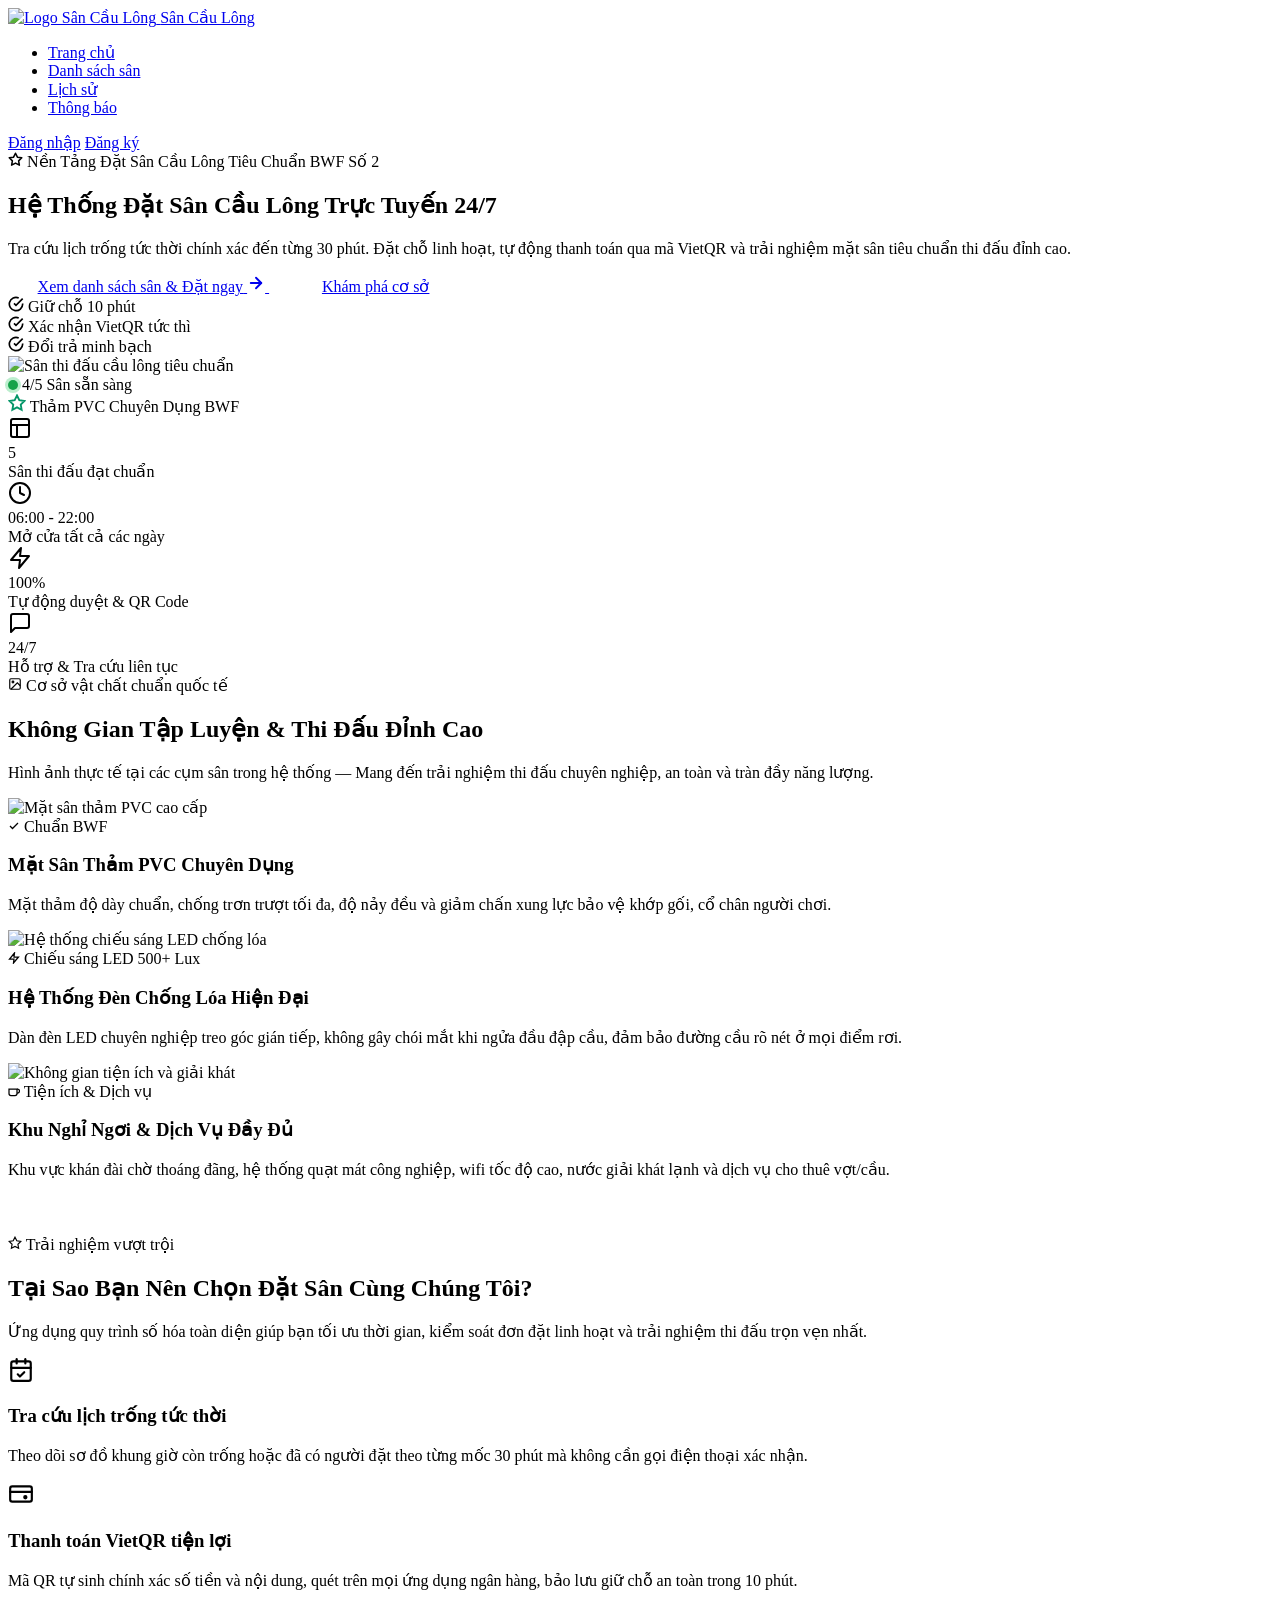
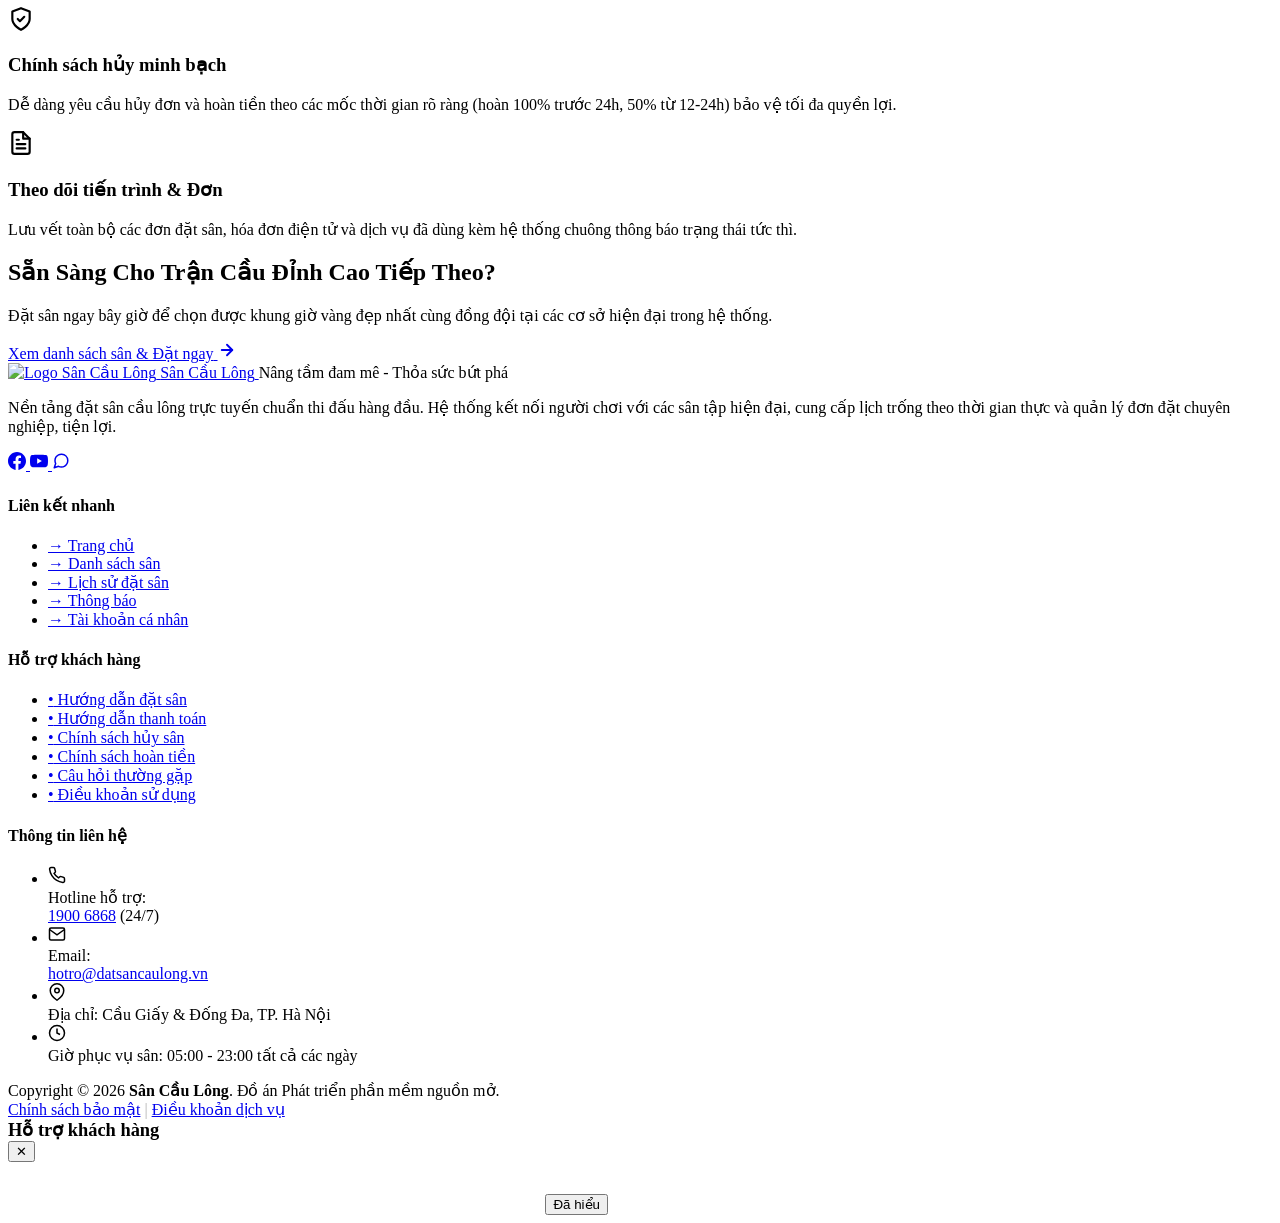
==== commit c6e35ac7: "fix(frontend): chuan hoa css modal xem chi tiet va can giua phong to anh san" ====
--- a/frontend/index.html
+++ b/frontend/index.html
@@ -436,15 +436,15 @@
 
   <!-- Modal Chính Sách & Hướng Dẫn Hỗ Trợ Khách Hàng -->
   <div id="modal-footer-policy" class="modal-backdrop hidden" onclick="if(event.target===this) closeFooterPolicyModal()">
-    <div class="modal-dialog" style="max-width: 600px;" onclick="event.stopPropagation()">
+    <div class="modal-dialog modal-content" style="max-width: 600px;" onclick="event.stopPropagation()">
       <div class="modal-header">
         <h3 id="footer-modal-title" style="margin: 0; font-size: 1.15rem; font-weight: 700; color: var(--dark);">Hỗ trợ khách hàng</h3>
-        <button type="button" class="modal-close-btn" onclick="closeFooterPolicyModal()">✕</button>
-      </div>
-      <div id="footer-modal-content" class="modal-body" style="font-size: 0.9rem; line-height: 1.6; color: var(--text-main); padding: 1.25rem;">
+        <button type="button" class="modal-close-btn modal-close" onclick="closeFooterPolicyModal()">✕</button>
+      </div>
+      <div id="footer-modal-content" class="modal-body" style="font-size: 0.9rem; line-height: 1.6; color: var(--text-main);">
         <!-- Dynamic content inserted by script -->
       </div>
-      <div class="modal-footer" style="padding: 1rem 1.25rem; border-top: 1px solid var(--border-light); display: flex; justify-content: flex-end;">
+      <div class="modal-footer" style="padding-top: 1rem; border-top: 1px solid var(--border-light); display: flex; justify-content: flex-end; margin-top: 1rem;">
         <button type="button" class="btn btn-primary" onclick="closeFooterPolicyModal()">Đã hiểu</button>
       </div>
     </div>
